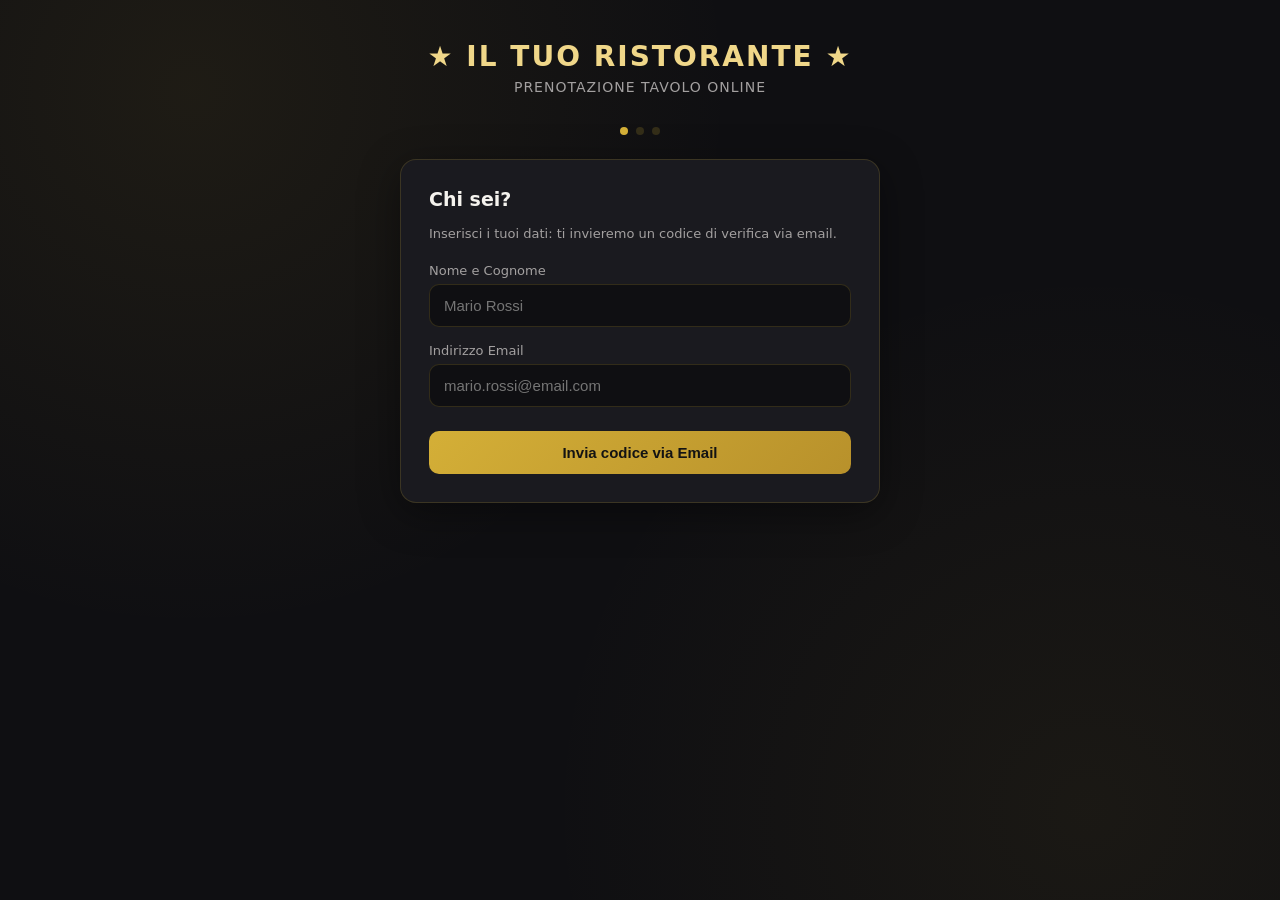
==== index.html @ f1745583 "Add files via upload" ====
<!DOCTYPE html>
<html lang="it">
<head>
<meta charset="UTF-8" />
<meta name="viewport" content="width=device-width, initial-scale=1.0" />
<title>Prenota il tuo Tavolo</title>
<link rel="stylesheet" href="css/style.css" />

<!-- ===== PWA: manifest, icone e theme color (necessari per PWABuilder / installazione su Android) ===== -->
<link rel="manifest" href="manifest.json" />
<meta name="theme-color" content="#0f0f12" />
<link rel="icon" href="icons/icon-192.png" />
<link rel="apple-touch-icon" href="icons/icon-192.png" />
</head>
<body>
<div class="container">

  <div class="brand">
    <h1>★ IL TUO RISTORANTE ★</h1>
    <p>Prenotazione tavolo online</p>
  </div>

  <div class="steps">
    <div class="step-dot active" id="dot-1"></div>
    <div class="step-dot" id="dot-2"></div>
    <div class="step-dot" id="dot-3"></div>
  </div>

  <!-- STEP 1: Registrazione -->
  <div class="card" id="step-register">
    <h2>Chi sei?</h2>
    <p class="subtitle">Inserisci i tuoi dati: ti invieremo un codice di verifica via email.</p>

    <label>Nome e Cognome</label>
    <input type="text" id="reg-name" placeholder="Mario Rossi" />

    <label>Indirizzo Email</label>
    <input type="email" id="reg-email" placeholder="mario.rossi@email.com" />

    <button id="btn-send-code">Invia codice via Email</button>
    <div class="msg" id="register-msg"></div>
  </div>

  <!-- STEP 2: Verifica OTP -->
  <div class="card hidden" id="step-verify">
    <h2>Verifica la tua email</h2>
    <p class="subtitle">Abbiamo inviato un codice via email all'indirizzo indicato. Inseriscilo qui sotto.</p>

    <label>Codice di verifica</label>
    <input type="text" id="verify-code" placeholder="123456" maxlength="6" />

    <button id="btn-verify-code">Verifica codice</button>
    <button class="secondary" id="btn-back-register">← Cambia email</button>
    <div class="msg" id="verify-msg"></div>
  </div>

  <!-- STEP FACOLTATIVO A: Numero di telefono (mostrato solo se il gestore ha attivato WhatsApp) -->
  <div class="card hidden" id="step-phone">
    <h2>Verifica anche il telefono <span style="font-weight:400; font-size:14px;">(facoltativo)</span></h2>
    <p class="subtitle">Se vuoi, puoi verificare anche il tuo numero WhatsApp. Puoi anche saltare questo passaggio.</p>

    <label>Numero WhatsApp (con prefisso internazionale)</label>
    <input type="tel" id="reg-phone" placeholder="+393331234567" />

    <button id="btn-send-phone-code">Invia codice via WhatsApp</button>
    <button class="secondary" id="btn-skip-phone">Salta questo passaggio →</button>
    <div class="msg" id="phone-msg"></div>
  </div>

  <!-- STEP FACOLTATIVO B: Verifica codice WhatsApp -->
  <div class="card hidden" id="step-phone-verify">
    <h2>Inserisci il codice WhatsApp</h2>
    <p class="subtitle">Abbiamo inviato un codice via WhatsApp al numero indicato.</p>

    <label>Codice di verifica</label>
    <input type="text" id="phone-verify-code" placeholder="123456" maxlength="6" />

    <button id="btn-verify-phone-code">Verifica codice</button>
    <button class="secondary" id="btn-skip-phone-verify">Salta e continua →</button>
    <div class="msg" id="phone-verify-msg"></div>
  </div>

  <!-- STEP 3: Prenotazione -->
  <div class="card hidden" id="step-booking">
    <div class="user-badge">
      <span>Benvenuto/a, <span class="name" id="badge-name"></span></span>
      <button class="link-btn" id="btn-logout">esci</button>
    </div>

    <h2>Prenota il tuo tavolo</h2>
    <p class="subtitle">Indica numero di persone, data e orario desiderati.</p>

    <label>Numero di persone</label>
    <input type="number" id="book-people" min="1" max="30" placeholder="es. 4" />

    <label>Data della prenotazione</label>
    <input type="date" id="book-date" />

    <label>Orario</label>
    <input type="time" id="book-time" />

    <button id="btn-book">Conferma prenotazione</button>
    <div class="msg" id="booking-msg"></div>
  </div>

</div>

<script src="js/main.js"></script>
</body>
</html>
---- css/style.css ----
:root {
  --bg: #0f0f12;
  --bg-card: #1a1a1f;
  --bg-card-hover: #202027;
  --gold: #d4af37;
  --gold-soft: #f0d789;
  --text: #f5f3ee;
  --text-muted: #a3a0a0;
  --success: #4caf7d;
  --error: #e5626b;
  --border: rgba(212, 175, 55, 0.18);
  --radius: 16px;
  font-family: 'Segoe UI', system-ui, -apple-system, sans-serif;
}

* { box-sizing: border-box; }

body {
  margin: 0;
  min-height: 100vh;
  background:
    radial-gradient(circle at 15% 10%, rgba(212,175,55,0.08), transparent 40%),
    radial-gradient(circle at 85% 90%, rgba(212,175,55,0.06), transparent 40%),
    var(--bg);
  color: var(--text);
  display: flex;
  justify-content: center;
  padding: 40px 16px;
}

.container {
  width: 100%;
  max-width: 480px;
}

.brand {
  text-align: center;
  margin-bottom: 32px;
}
.brand h1 {
  font-size: 28px;
  letter-spacing: 2px;
  margin: 0;
  color: var(--gold-soft);
  font-weight: 600;
}
.brand p {
  color: var(--text-muted);
  margin-top: 6px;
  font-size: 14px;
  letter-spacing: 1px;
  text-transform: uppercase;
}

.card {
  background: var(--bg-card);
  border: 1px solid var(--border);
  border-radius: var(--radius);
  padding: 28px;
  box-shadow: 0 10px 40px rgba(0,0,0,0.4);
  animation: fadeIn .4s ease;
}

@keyframes fadeIn {
  from { opacity: 0; transform: translateY(10px); }
  to { opacity: 1; transform: translateY(0); }
}

h2 {
  margin-top: 0;
  font-size: 19px;
  color: var(--text);
  font-weight: 600;
}

.subtitle {
  color: var(--text-muted);
  font-size: 13px;
  margin-bottom: 22px;
}

label {
  display: block;
  font-size: 13px;
  color: var(--text-muted);
  margin-bottom: 6px;
  margin-top: 16px;
}

input, select {
  width: 100%;
  padding: 12px 14px;
  border-radius: 10px;
  border: 1px solid var(--border);
  background: #0f0f12;
  color: var(--text);
  font-size: 15px;
  outline: none;
  transition: border-color .2s;
}
input:focus, select:focus {
  border-color: var(--gold);
}

.row {
  display: flex;
  gap: 10px;
}
.row > div { flex: 1; }

button {
  width: 100%;
  margin-top: 24px;
  padding: 13px;
  border-radius: 10px;
  border: none;
  background: linear-gradient(135deg, var(--gold), #b8912b);
  color: #131313;
  font-weight: 700;
  font-size: 15px;
  cursor: pointer;
  transition: transform .15s, box-shadow .15s;
}
button:hover { transform: translateY(-1px); box-shadow: 0 6px 20px rgba(212,175,55,0.25); }
button:disabled { opacity: 0.5; cursor: not-allowed; transform: none; box-shadow: none; }

button.secondary {
  background: transparent;
  border: 1px solid var(--border);
  color: var(--text-muted);
}

.msg {
  margin-top: 16px;
  padding: 12px 14px;
  border-radius: 10px;
  font-size: 14px;
  display: none;
}
.msg.show { display: block; }
.msg.error { background: rgba(229,98,107,0.12); color: var(--error); border: 1px solid rgba(229,98,107,0.3); }
.msg.success { background: rgba(76,175,125,0.12); color: var(--success); border: 1px solid rgba(76,175,125,0.3); }

.steps {
  display: flex;
  justify-content: center;
  gap: 8px;
  margin-bottom: 24px;
}
.step-dot {
  width: 8px; height: 8px; border-radius: 50%;
  background: var(--border);
}
.step-dot.active { background: var(--gold); }

.hidden { display: none !important; }

.user-badge {
  display: flex;
  align-items: center;
  justify-content: space-between;
  background: rgba(212,175,55,0.08);
  border: 1px solid var(--border);
  padding: 10px 14px;
  border-radius: 10px;
  font-size: 13px;
  margin-bottom: 20px;
}
.user-badge span.name { color: var(--gold-soft); font-weight: 600; }
.link-btn {
  background: none; border: none; color: var(--text-muted);
  text-decoration: underline; font-size: 12px; cursor: pointer; width: auto; margin: 0; padding: 0;
}

/* ===== DASHBOARD ADMIN ===== */
.dashboard {
  max-width: 1100px;
}
.dash-header {
  display: flex;
  justify-content: space-between;
  align-items: center;
  margin-bottom: 28px;
  flex-wrap: wrap;
  gap: 12px;
}
.stats-grid {
  display: grid;
  grid-template-columns: repeat(auto-fit, minmax(160px, 1fr));
  gap: 16px;
  margin-bottom: 28px;
}
.stat-card {
  background: var(--bg-card);
  border: 1px solid var(--border);
  border-radius: var(--radius);
  padding: 18px 20px;
}
.stat-card .num {
  font-size: 30px;
  font-weight: 700;
  color: var(--gold-soft);
}
.stat-card .label {
  font-size: 12px;
  color: var(--text-muted);
  text-transform: uppercase;
  letter-spacing: 1px;
  margin-top: 4px;
}

.live-dot {
  width: 9px; height: 9px; border-radius: 50%;
  background: var(--success);
  display: inline-block;
  margin-right: 6px;
  box-shadow: 0 0 0 0 rgba(76,175,125, 0.7);
  animation: pulse 1.6s infinite;
}
@keyframes pulse {
  0% { box-shadow: 0 0 0 0 rgba(76,175,125, 0.5); }
  70% { box-shadow: 0 0 0 8px rgba(76,175,125, 0); }
  100% { box-shadow: 0 0 0 0 rgba(76,175,125, 0); }
}

table {
  width: 100%;
  border-collapse: collapse;
  background: var(--bg-card);
  border-radius: var(--radius);
  overflow: hidden;
  border: 1px solid var(--border);
}
thead { background: rgba(212,175,55,0.08); }
th, td {
  padding: 12px 16px;
  text-align: left;
  font-size: 13.5px;
  border-bottom: 1px solid var(--border);
}
th { color: var(--gold-soft); font-weight: 600; text-transform: uppercase; font-size: 11.5px; letter-spacing: .5px; }
tbody tr { transition: background .2s; }
tbody tr:hover { background: var(--bg-card-hover); }
tbody tr.new-row { animation: highlight 1.8s ease; }
@keyframes highlight {
  0% { background: rgba(212,175,55,0.25); }
  100% { background: transparent; }
}

.badge {
  padding: 3px 10px;
  border-radius: 20px;
  font-size: 11.5px;
  background: rgba(76,175,125,0.15);
  color: var(--success);
  border: 1px solid rgba(76,175,125,0.3);
}

.login-wrap {
  display: flex;
  align-items: center;
  justify-content: center;
  min-height: 80vh;
}

@media (max-width: 700px) {
  table, thead, tbody, th, td, tr { display: block; }
  thead { display: none; }
  tbody tr {
    margin-bottom: 14px;
    border: 1px solid var(--border);
    border-radius: 12px;
    padding: 8px 0;
  }
  td {
    border: none;
    display: flex;
    justify-content: space-between;
    padding: 8px 16px;
  }
  td::before {
    content: attr(data-label);
    color: var(--text-muted);
    font-size: 11px;
    text-transform: uppercase;
  }
}
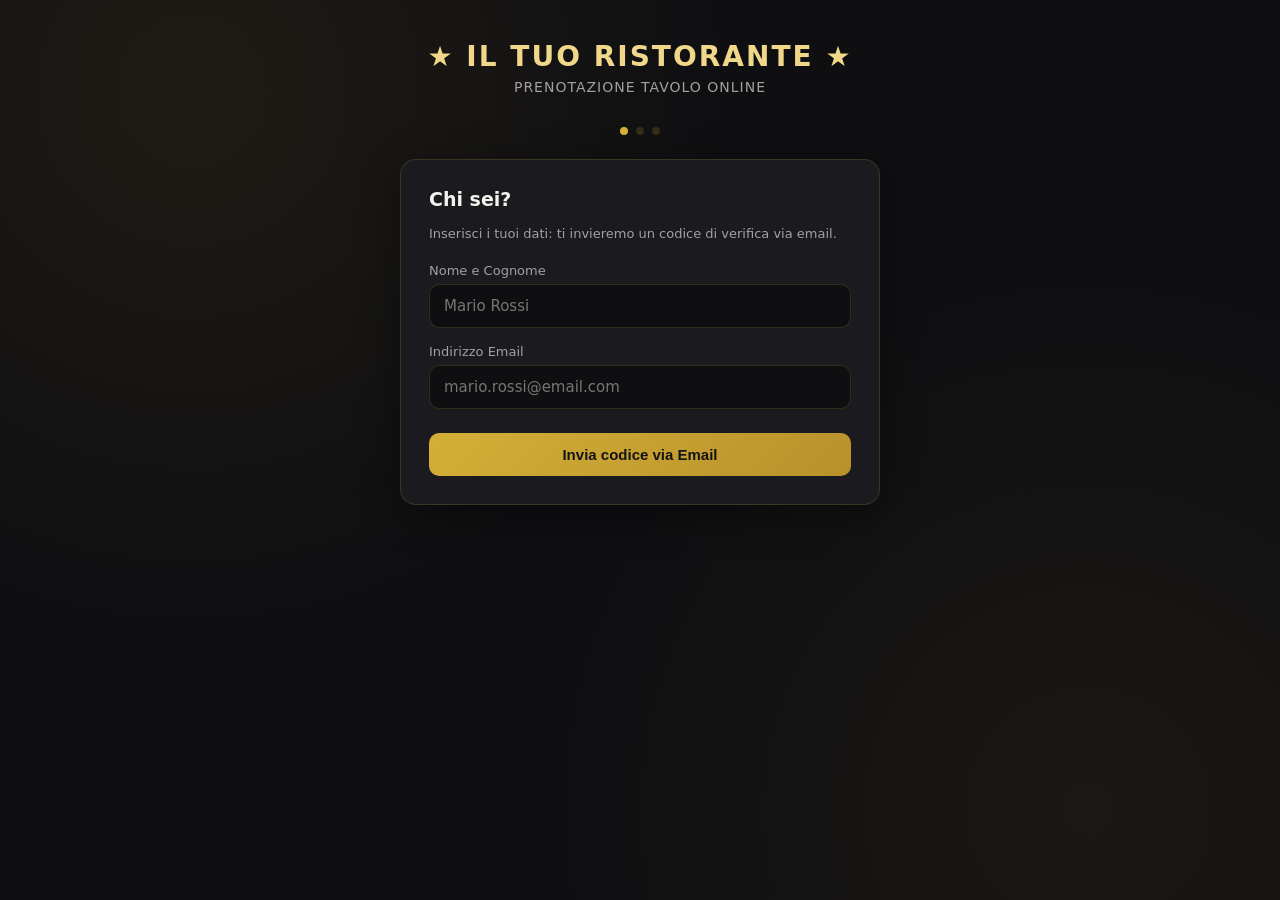
==== commit 36ac39de: "Add files via upload" ====
--- a/index.html
+++ b/index.html
@@ -4,7 +4,7 @@
 <meta charset="UTF-8" />
 <meta name="viewport" content="width=device-width, initial-scale=1.0" />
 <title>Prenota il tuo Tavolo</title>
-<link rel="stylesheet" href="css/style.css" />
+<link rel="stylesheet" href="css/style.css?v=4" />
 
 <!-- ===== PWA: manifest, icone e theme color (necessari per PWABuilder / installazione su Android) ===== -->
 <link rel="manifest" href="manifest.json" />
@@ -16,9 +16,12 @@
 <div class="container">
 
   <div class="brand">
-    <h1>★ IL TUO RISTORANTE ★</h1>
-    <p>Prenotazione tavolo online</p>
+    <img id="site-logo" class="site-logo hidden" alt="Logo attività" />
+    <h1 id="site-title">★ IL TUO RISTORANTE ★</h1>
+    <p id="site-tagline">Prenotazione tavolo online</p>
   </div>
+
+  <div class="welcome-banner hidden" id="welcome-banner"></div>
 
   <div class="steps">
     <div class="step-dot active" id="dot-1"></div>
@@ -95,6 +98,7 @@
 
     <label>Data della prenotazione</label>
     <input type="date" id="book-date" />
+    <div class="availability-box" id="book-availability"></div>
 
     <label>Orario</label>
     <input type="time" id="book-time" />
@@ -105,6 +109,6 @@
 
 </div>
 
-<script src="js/main.js"></script>
+<script src="js/main.js?v=4"></script>
 </body>
 </html>
--- a/css/style.css
+++ b/css/style.css
@@ -4,13 +4,44 @@
   --bg-card-hover: #202027;
   --gold: #d4af37;
   --gold-soft: #f0d789;
+  --gold-rgb: 212, 175, 55;
   --text: #f5f3ee;
   --text-muted: #a3a0a0;
   --success: #4caf7d;
   --error: #e5626b;
-  --border: rgba(212, 175, 55, 0.18);
+  --border: rgba(var(--gold-rgb), 0.18);
   --radius: 16px;
   font-family: 'Segoe UI', system-ui, -apple-system, sans-serif;
+}
+
+/* ============================================================================
+   TEMI COLORE — selezionabili dal pannello admin (Personalizza home page).
+   Ogni tema si applica aggiungendo una classe "theme-XXX" al tag <body>.
+   Nessuna classe = tema di default "Nero & Oro" (le variabili di :root sopra).
+   ============================================================================ */
+
+/* Verde salvia rilassante */
+body.theme-sage {
+  --bg: #0e1410;
+  --bg-card: #17211b;
+  --bg-card-hover: #1d2921;
+  --gold: #8db99a;
+  --gold-soft: #b7d9c1;
+  --gold-rgb: 141, 185, 154;
+  --text: #eef3ef;
+  --text-muted: #9db3a4;
+}
+
+/* Blu notte rilassante */
+body.theme-navy {
+  --bg: #0b0f1a;
+  --bg-card: #131a2b;
+  --bg-card-hover: #182238;
+  --gold: #86a3e0;
+  --gold-soft: #b1c4ee;
+  --gold-rgb: 134, 163, 224;
+  --text: #eef1fb;
+  --text-muted: #96a3c4;
 }
 
 * { box-sizing: border-box; }
@@ -19,8 +50,8 @@
   margin: 0;
   min-height: 100vh;
   background:
-    radial-gradient(circle at 15% 10%, rgba(212,175,55,0.08), transparent 40%),
-    radial-gradient(circle at 85% 90%, rgba(212,175,55,0.06), transparent 40%),
+    radial-gradient(circle at 15% 10%, rgba(var(--gold-rgb),0.08), transparent 40%),
+    radial-gradient(circle at 85% 90%, rgba(var(--gold-rgb),0.06), transparent 40%),
     var(--bg);
   color: var(--text);
   display: flex;
@@ -33,10 +64,7 @@
   max-width: 480px;
 }
 
-.brand {
-  text-align: center;
-  margin-bottom: 32px;
-}
+.brand { text-align: center; margin-bottom: 32px; }
 .brand h1 {
   font-size: 28px;
   letter-spacing: 2px;
@@ -87,7 +115,7 @@
   margin-top: 16px;
 }
 
-input, select {
+input, select, textarea {
   width: 100%;
   padding: 12px 14px;
   border-radius: 10px;
@@ -97,8 +125,10 @@
   font-size: 15px;
   outline: none;
   transition: border-color .2s;
-}
-input:focus, select:focus {
+  font-family: inherit;
+}
+textarea { resize: vertical; min-height: 70px; }
+input:focus, select:focus, textarea:focus {
   border-color: var(--gold);
 }
 
@@ -121,7 +151,7 @@
   cursor: pointer;
   transition: transform .15s, box-shadow .15s;
 }
-button:hover { transform: translateY(-1px); box-shadow: 0 6px 20px rgba(212,175,55,0.25); }
+button:hover { transform: translateY(-1px); box-shadow: 0 6px 20px rgba(var(--gold-rgb),0.25); }
 button:disabled { opacity: 0.5; cursor: not-allowed; transform: none; box-shadow: none; }
 
 button.secondary {
@@ -159,7 +189,7 @@
   display: flex;
   align-items: center;
   justify-content: space-between;
-  background: rgba(212,175,55,0.08);
+  background: rgba(var(--gold-rgb),0.08);
   border: 1px solid var(--border);
   padding: 10px 14px;
   border-radius: 10px;
@@ -231,7 +261,7 @@
   overflow: hidden;
   border: 1px solid var(--border);
 }
-thead { background: rgba(212,175,55,0.08); }
+thead { background: rgba(var(--gold-rgb),0.08); }
 th, td {
   padding: 12px 16px;
   text-align: left;
@@ -243,7 +273,7 @@
 tbody tr:hover { background: var(--bg-card-hover); }
 tbody tr.new-row { animation: highlight 1.8s ease; }
 @keyframes highlight {
-  0% { background: rgba(212,175,55,0.25); }
+  0% { background: rgba(var(--gold-rgb),0.25); }
   100% { background: transparent; }
 }
 
@@ -261,6 +291,264 @@
   align-items: center;
   justify-content: center;
   min-height: 80vh;
+}
+
+/* ===== AZIONI ADMIN: header, tasti piccoli, riepilogo impostazioni ===== */
+.dash-actions {
+  display: flex;
+  gap: 10px;
+  flex-wrap: wrap;
+}
+.dash-actions button { width: auto; }
+
+.settings-summary {
+  display: flex;
+  gap: 24px;
+  flex-wrap: wrap;
+  padding: 18px 22px;
+  margin-bottom: 24px;
+  animation: none;
+}
+.settings-summary-item {
+  display: flex;
+  flex-direction: column;
+  gap: 4px;
+}
+.settings-summary-item .label {
+  font-size: 11.5px;
+  color: var(--text-muted);
+  text-transform: uppercase;
+  letter-spacing: .5px;
+}
+.settings-summary-item .value {
+  font-size: 15px;
+  color: var(--gold-soft);
+  font-weight: 600;
+}
+
+.row-actions {
+  display: flex;
+  gap: 8px;
+}
+.btn-icon {
+  width: auto;
+  margin: 0;
+  padding: 7px 12px;
+  font-size: 12.5px;
+  font-weight: 600;
+  border-radius: 8px;
+}
+.btn-icon.edit {
+  background: rgba(var(--gold-rgb),0.12);
+  color: var(--gold-soft);
+  border: 1px solid var(--border);
+}
+.btn-icon.delete {
+  background: rgba(229,98,107,0.12);
+  color: var(--error);
+  border: 1px solid rgba(229,98,107,0.3);
+}
+
+.badge.cancelled {
+  background: rgba(229,98,107,0.12);
+  color: var(--error);
+  border: 1px solid rgba(229,98,107,0.3);
+}
+
+/* ===== MODALI ===== */
+.modal-overlay {
+  position: fixed;
+  inset: 0;
+  background: rgba(0,0,0,0.6);
+  display: flex;
+  align-items: flex-start;
+  justify-content: center;
+  padding: 40px 16px;
+  overflow-y: auto;
+  z-index: 100;
+}
+.modal-card {
+  width: 100%;
+  max-width: 460px;
+  background: var(--bg-card);
+  border: 1px solid var(--border);
+  border-radius: var(--radius);
+  padding: 28px;
+  box-shadow: 0 10px 40px rgba(0,0,0,0.5);
+  animation: fadeIn .25s ease;
+}
+.modal-header {
+  display: flex;
+  align-items: center;
+  justify-content: space-between;
+  margin-bottom: 4px;
+}
+.modal-header h2 { margin: 0; }
+.modal-close {
+  width: auto;
+  margin: 0;
+  padding: 6px 10px;
+  background: transparent;
+  border: 1px solid var(--border);
+  color: var(--text-muted);
+  border-radius: 8px;
+  font-size: 13px;
+}
+
+.chip-list {
+  display: flex;
+  flex-wrap: wrap;
+  gap: 8px;
+  margin-top: 12px;
+}
+.chip {
+  display: flex;
+  align-items: center;
+  gap: 8px;
+  padding: 6px 8px 6px 12px;
+  background: rgba(var(--gold-rgb),0.08);
+  border: 1px solid var(--border);
+  border-radius: 20px;
+  font-size: 12.5px;
+  color: var(--text);
+}
+.chip button {
+  width: auto;
+  margin: 0;
+  padding: 2px 7px;
+  font-size: 12px;
+  background: transparent;
+  color: var(--error);
+  border: none;
+}
+.chip button:hover { transform: none; box-shadow: none; }
+
+.switch-row {
+  display: flex;
+  align-items: center;
+  gap: 10px;
+  font-size: 14px;
+  color: var(--text);
+  cursor: pointer;
+}
+.switch-row input[type="checkbox"] {
+  width: 18px;
+  height: 18px;
+  accent-color: var(--gold);
+  cursor: pointer;
+}
+
+.theme-picker {
+  display: flex;
+  gap: 10px;
+  margin-top: 8px;
+  flex-wrap: wrap;
+}
+.theme-swatch {
+  flex: 1 1 auto;
+  width: auto;
+  margin: 0;
+  display: flex;
+  align-items: center;
+  gap: 8px;
+  padding: 10px 14px;
+  background: var(--bg-card-hover);
+  border: 1px solid var(--border);
+  border-radius: 10px;
+  color: var(--text);
+  font-size: 13px;
+  font-weight: 500;
+}
+.theme-swatch.active {
+  border-color: var(--gold);
+  box-shadow: 0 0 0 1px var(--gold);
+}
+.theme-dots {
+  display: flex;
+  border-radius: 6px;
+  overflow: hidden;
+  flex: 0 0 auto;
+}
+.theme-dots i {
+  display: block;
+  width: 12px;
+  height: 20px;
+}
+
+.availability-box {
+  margin-top: 16px;
+  padding: 12px 14px;
+  border-radius: 10px;
+  font-size: 13.5px;
+  background: rgba(var(--gold-rgb),0.06);
+  border: 1px solid var(--border);
+  color: var(--text-muted);
+  display: none;
+}
+.availability-box.show { display: block; }
+.availability-box.ok { color: var(--success); border-color: rgba(76,175,125,0.3); background: rgba(76,175,125,0.08); }
+.availability-box.warn { color: var(--gold-soft); border-color: var(--border); }
+.availability-box.blocked { color: var(--error); border-color: rgba(229,98,107,0.3); background: rgba(229,98,107,0.08); }
+
+/* ===== LOGO ATTIVITÀ E PERSONALIZZAZIONE HOME PAGE ===== */
+.site-logo {
+  display: block;
+  max-width: 140px;
+  max-height: 140px;
+  margin: 0 auto 14px;
+  border-radius: 14px;
+  object-fit: contain;
+  background: #fff;
+  padding: 6px;
+}
+.site-logo-admin {
+  display: block;
+  max-width: 44px;
+  max-height: 44px;
+  border-radius: 8px;
+  margin-bottom: 8px;
+  object-fit: contain;
+  background: #fff;
+  padding: 3px;
+}
+.welcome-banner {
+  background: rgba(var(--gold-rgb),0.08);
+  border: 1px solid var(--border);
+  border-radius: var(--radius);
+  padding: 14px 18px;
+  font-size: 13.5px;
+  line-height: 1.5;
+  color: var(--text);
+  margin-bottom: 22px;
+  white-space: pre-wrap;
+}
+.logo-upload-row {
+  display: flex;
+  align-items: center;
+  gap: 14px;
+  margin-top: 10px;
+}
+.logo-preview {
+  width: 64px;
+  height: 64px;
+  border-radius: 10px;
+  border: 1px solid var(--border);
+  background: #fff;
+  object-fit: contain;
+  padding: 4px;
+}
+.logo-preview.empty {
+  display: flex;
+  align-items: center;
+  justify-content: center;
+  color: var(--text-muted);
+  font-size: 10px;
+  text-align: center;
+}
+.hint-text {
+  font-size: 11.5px;
+  color: var(--text-muted);
+  margin-top: 6px;
 }
 
 @media (max-width: 700px) {
